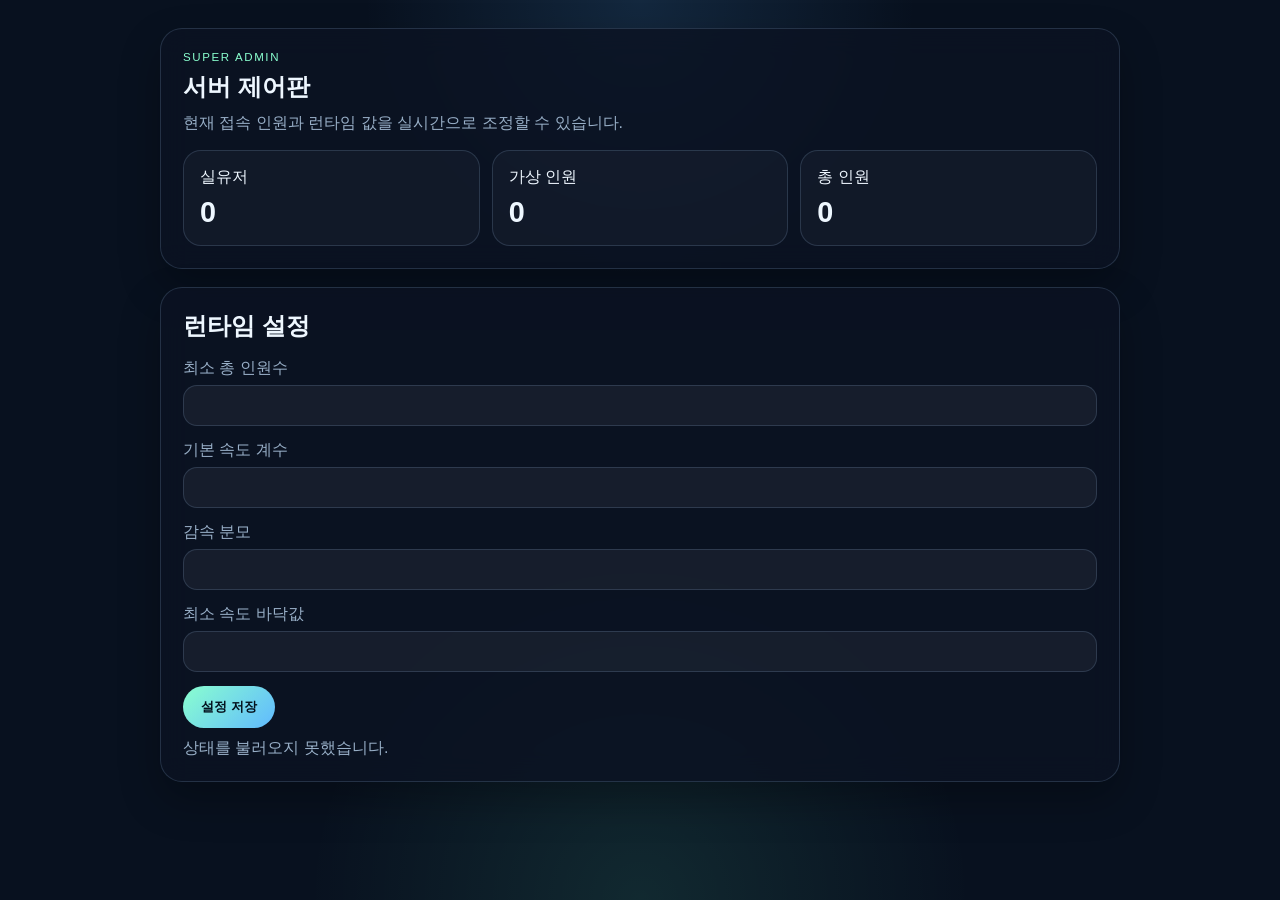
==== super.html @ c5995176 "첫 번째 커밋: 게임 서버 뼈대 및 HTTPS 설정 완료" ====
<!DOCTYPE html>
<html lang="ko">
<head>
  <meta charset="UTF-8">
  <meta name="viewport" content="width=device-width, initial-scale=1.0">
  <title>Super Admin</title>
  <style>
    :root {
      --bg: #08111f;
      --panel: rgba(11, 19, 35, 0.82);
      --line: rgba(167, 212, 255, 0.16);
      --text: #eef7ff;
      --muted: #98afc7;
      --accent: #8affcf;
    }

    * { box-sizing: border-box; }

    body {
      margin: 0;
      min-height: 100vh;
      font-family: "Segoe UI", "Apple SD Gothic Neo", sans-serif;
      color: var(--text);
      background:
        radial-gradient(circle at top, rgba(88, 180, 255, 0.14), transparent 25%),
        radial-gradient(circle at bottom, rgba(99, 255, 199, 0.1), transparent 30%),
        var(--bg);
      padding: 28px;
    }

    .wrap {
      max-width: 960px;
      margin: 0 auto;
      display: grid;
      gap: 18px;
    }

    .panel {
      background: var(--panel);
      border: 1px solid var(--line);
      border-radius: 22px;
      padding: 22px;
      box-shadow: 0 18px 40px rgba(0, 0, 0, 0.28);
      backdrop-filter: blur(14px);
    }

    h1, h2, p { margin: 0; }

    .eyebrow {
      color: var(--accent);
      letter-spacing: 0.14em;
      text-transform: uppercase;
      font-size: 0.72rem;
      margin-bottom: 8px;
    }

    .stats {
      display: grid;
      grid-template-columns: repeat(3, minmax(0, 1fr));
      gap: 12px;
      margin-top: 16px;
    }

    .stat {
      border: 1px solid var(--line);
      border-radius: 18px;
      padding: 16px;
      background: rgba(255,255,255,0.03);
    }

    .stat strong {
      display: block;
      margin-top: 8px;
      font-size: 1.8rem;
    }

    form {
      display: grid;
      gap: 14px;
      margin-top: 16px;
    }

    label {
      display: grid;
      gap: 6px;
      color: var(--muted);
    }

    input {
      width: 100%;
      padding: 12px 14px;
      border-radius: 14px;
      border: 1px solid var(--line);
      background: rgba(255,255,255,0.05);
      color: var(--text);
    }

    button {
      width: fit-content;
      padding: 12px 18px;
      border: 0;
      border-radius: 999px;
      background: linear-gradient(135deg, #8affcf, #60b9ff);
      color: #04111d;
      font-weight: 700;
      cursor: pointer;
    }

    .status {
      margin-top: 10px;
      color: var(--muted);
    }

    @media (max-width: 720px) {
      body { padding: 16px; }
      .stats { grid-template-columns: 1fr; }
    }
  </style>
</head>
<body>
  <main class="wrap">
    <section class="panel">
      <p class="eyebrow">Super Admin</p>
      <h1>서버 제어판</h1>
      <p class="status">현재 접속 인원과 런타임 값을 실시간으로 조정할 수 있습니다.</p>
      <div class="stats">
        <div class="stat">
          <span>실유저</span>
          <strong id="humanCount">0</strong>
        </div>
        <div class="stat">
          <span>가상 인원</span>
          <strong id="botCount">0</strong>
        </div>
        <div class="stat">
          <span>총 인원</span>
          <strong id="totalCount">0</strong>
        </div>
      </div>
    </section>

    <section class="panel">
      <h2>런타임 설정</h2>
      <form id="configForm">
        <label>
          최소 총 인원수
          <input id="minimumPlayers" type="number" min="0" step="1">
        </label>
        <label>
          기본 속도 계수
          <input id="baseSpeed" type="number" min="10" step="1">
        </label>
        <label>
          감속 분모
          <input id="speedDivisor" type="number" min="1" step="0.1">
        </label>
        <label>
          최소 속도 바닥값
          <input id="minimumSpeed" type="number" min="1" step="1">
        </label>
        <button type="submit">설정 저장</button>
      </form>
      <p id="saveStatus" class="status">서버 상태를 불러오는 중입니다.</p>
    </section>
  </main>

  <script>
    const humanCount = document.getElementById("humanCount");
    const botCount = document.getElementById("botCount");
    const totalCount = document.getElementById("totalCount");
    const minimumPlayers = document.getElementById("minimumPlayers");
    const baseSpeed = document.getElementById("baseSpeed");
    const speedDivisor = document.getElementById("speedDivisor");
    const minimumSpeed = document.getElementById("minimumSpeed");
    const saveStatus = document.getElementById("saveStatus");
    const configForm = document.getElementById("configForm");

    async function loadStatus() {
      try {
        const response = await fetch("/api/admin/status");
        if (!response.ok) throw new Error("status failed");
        const data = await response.json();
        humanCount.textContent = data.humanPlayers;
        botCount.textContent = data.botPlayers;
        totalCount.textContent = data.totalPlayers;
        minimumPlayers.value = data.config.minimumPlayers;
        baseSpeed.value = data.config.baseSpeed;
        speedDivisor.value = data.config.speedDivisor;
        minimumSpeed.value = data.config.minimumSpeed;
        saveStatus.textContent = "서버와 동기화되었습니다.";
      } catch {
        saveStatus.textContent = "상태를 불러오지 못했습니다.";
      }
    }

    configForm.addEventListener("submit", async (event) => {
      event.preventDefault();
      saveStatus.textContent = "저장 중입니다...";
      try {
        const response = await fetch("/api/admin/config", {
          method: "POST",
          headers: { "Content-Type": "application/json" },
          body: JSON.stringify({
            minimumPlayers: Number(minimumPlayers.value),
            baseSpeed: Number(baseSpeed.value),
            speedDivisor: Number(speedDivisor.value),
            minimumSpeed: Number(minimumSpeed.value),
          }),
        });
        if (!response.ok) throw new Error("save failed");
        saveStatus.textContent = "설정을 저장했습니다.";
        loadStatus();
      } catch {
        saveStatus.textContent = "설정 저장에 실패했습니다.";
      }
    });

    loadStatus();
    setInterval(loadStatus, 2000);
  </script>
</body>
</html>
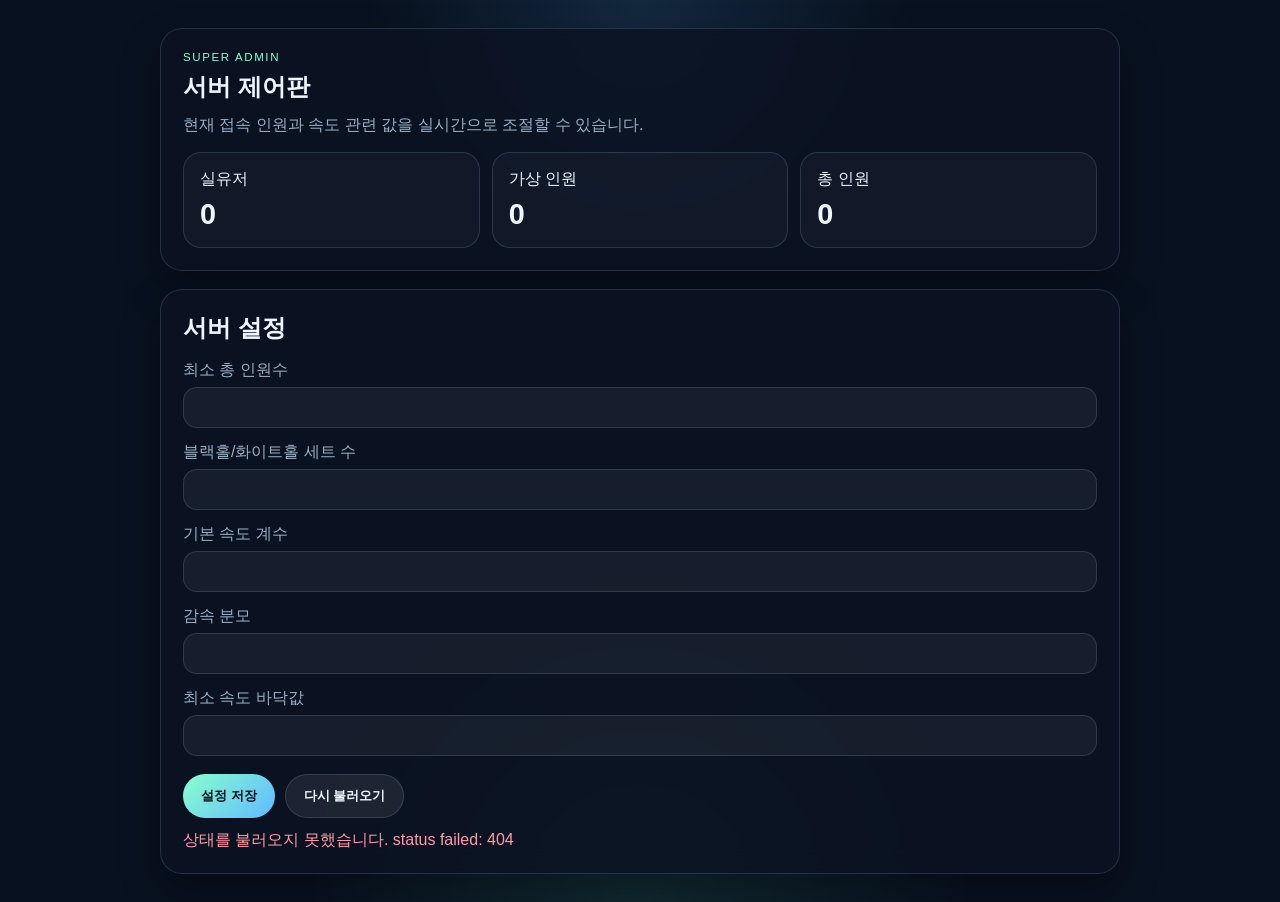
==== commit e751cb33: "chore: .gitignore에 .gocache 추가 및 정리" ====
--- a/super.html
+++ b/super.html
@@ -1,4 +1,4 @@
-<!DOCTYPE html>
+﻿<!DOCTYPE html>
 <html lang="ko">
 <head>
   <meta charset="UTF-8">
@@ -12,6 +12,7 @@
       --text: #eef7ff;
       --muted: #98afc7;
       --accent: #8affcf;
+      --danger: #ff9aa8;
     }
 
     * { box-sizing: border-box; }
@@ -95,6 +96,13 @@
       color: var(--text);
     }
 
+    .actions {
+      display: flex;
+      flex-wrap: wrap;
+      gap: 10px;
+      margin-top: 4px;
+    }
+
     button {
       width: fit-content;
       padding: 12px 18px;
@@ -106,9 +114,20 @@
       cursor: pointer;
     }
 
+    button.secondary {
+      background: rgba(255,255,255,0.08);
+      color: var(--text);
+      border: 1px solid var(--line);
+    }
+
     .status {
-      margin-top: 10px;
+      margin-top: 12px;
       color: var(--muted);
+      min-height: 1.2em;
+    }
+
+    .status.error {
+      color: var(--danger);
     }
 
     @media (max-width: 720px) {
@@ -122,7 +141,7 @@
     <section class="panel">
       <p class="eyebrow">Super Admin</p>
       <h1>서버 제어판</h1>
-      <p class="status">현재 접속 인원과 런타임 값을 실시간으로 조정할 수 있습니다.</p>
+      <p class="status">현재 접속 인원과 속도 관련 값을 실시간으로 조절할 수 있습니다.</p>
       <div class="stats">
         <div class="stat">
           <span>실유저</span>
@@ -140,13 +159,17 @@
     </section>
 
     <section class="panel">
-      <h2>런타임 설정</h2>
+      <h2>서버 설정</h2>
       <form id="configForm">
         <label>
           최소 총 인원수
           <input id="minimumPlayers" type="number" min="0" step="1">
         </label>
         <label>
+          블랙홀/화이트홀 세트 수
+          <input id="wormholePairs" type="number" min="0" step="1">
+        </label>
+        <label>
           기본 속도 계수
           <input id="baseSpeed" type="number" min="10" step="1">
         </label>
@@ -158,7 +181,10 @@
           최소 속도 바닥값
           <input id="minimumSpeed" type="number" min="1" step="1">
         </label>
-        <button type="submit">설정 저장</button>
+        <div class="actions">
+          <button type="submit">설정 저장</button>
+          <button id="refreshButton" class="secondary" type="button">다시 불러오기</button>
+        </div>
       </form>
       <p id="saveStatus" class="status">서버 상태를 불러오는 중입니다.</p>
     </section>
@@ -169,54 +195,109 @@
     const botCount = document.getElementById("botCount");
     const totalCount = document.getElementById("totalCount");
     const minimumPlayers = document.getElementById("minimumPlayers");
+    const wormholePairs = document.getElementById("wormholePairs");
     const baseSpeed = document.getElementById("baseSpeed");
     const speedDivisor = document.getElementById("speedDivisor");
     const minimumSpeed = document.getElementById("minimumSpeed");
     const saveStatus = document.getElementById("saveStatus");
     const configForm = document.getElementById("configForm");
-
-    async function loadStatus() {
+    const refreshButton = document.getElementById("refreshButton");
+
+    const inputs = [minimumPlayers, wormholePairs, baseSpeed, speedDivisor, minimumSpeed];
+    let isDirty = false;
+    let isSaving = false;
+
+    function setStatus(text, isError = false) {
+      saveStatus.textContent = text;
+      saveStatus.classList.toggle("error", isError);
+    }
+
+    function applyConfig(config) {
+      minimumPlayers.value = config.minimumPlayers;
+      wormholePairs.value = config.wormholePairs;
+      baseSpeed.value = config.baseSpeed;
+      speedDivisor.value = config.speedDivisor;
+      minimumSpeed.value = config.minimumSpeed;
+      isDirty = false;
+    }
+
+    async function loadStatus(force = false) {
+      if (!force && (isDirty || isSaving)) {
+        return;
+      }
+
       try {
-        const response = await fetch("/api/admin/status");
-        if (!response.ok) throw new Error("status failed");
+        const response = await fetch(`/api/admin/status?t=${Date.now()}`, {
+          credentials: "same-origin",
+          cache: "no-store",
+        });
+        if (!response.ok) {
+          throw new Error(`status failed: ${response.status}`);
+        }
+
         const data = await response.json();
         humanCount.textContent = data.humanPlayers;
         botCount.textContent = data.botPlayers;
         totalCount.textContent = data.totalPlayers;
-        minimumPlayers.value = data.config.minimumPlayers;
-        baseSpeed.value = data.config.baseSpeed;
-        speedDivisor.value = data.config.speedDivisor;
-        minimumSpeed.value = data.config.minimumSpeed;
-        saveStatus.textContent = "서버와 동기화되었습니다.";
-      } catch {
-        saveStatus.textContent = "상태를 불러오지 못했습니다.";
+        applyConfig(data.config);
+        setStatus("서버와 동기화되었습니다.");
+      } catch (error) {
+        setStatus(`상태를 불러오지 못했습니다. ${error.message}`, true);
       }
     }
+
+    inputs.forEach((input) => {
+      input.addEventListener("input", () => {
+        isDirty = true;
+        setStatus("수정 중입니다. 저장하면 바로 반영됩니다.");
+      });
+    });
+
+    refreshButton.addEventListener("click", () => {
+      loadStatus(true);
+    });
 
     configForm.addEventListener("submit", async (event) => {
       event.preventDefault();
-      saveStatus.textContent = "저장 중입니다...";
+      isSaving = true;
+      setStatus("설정을 저장하는 중입니다...");
+
       try {
+        const payload = {
+          minimumPlayers: Number(minimumPlayers.value),
+          wormholePairs: Number(wormholePairs.value),
+          baseSpeed: Number(baseSpeed.value),
+          speedDivisor: Number(speedDivisor.value),
+          minimumSpeed: Number(minimumSpeed.value),
+        };
+
         const response = await fetch("/api/admin/config", {
           method: "POST",
           headers: { "Content-Type": "application/json" },
-          body: JSON.stringify({
-            minimumPlayers: Number(minimumPlayers.value),
-            baseSpeed: Number(baseSpeed.value),
-            speedDivisor: Number(speedDivisor.value),
-            minimumSpeed: Number(minimumSpeed.value),
-          }),
+          credentials: "same-origin",
+          cache: "no-store",
+          body: JSON.stringify(payload),
         });
-        if (!response.ok) throw new Error("save failed");
-        saveStatus.textContent = "설정을 저장했습니다.";
-        loadStatus();
-      } catch {
-        saveStatus.textContent = "설정 저장에 실패했습니다.";
+
+        if (!response.ok) {
+          throw new Error(`save failed: ${response.status}`);
+        }
+
+        const savedConfig = await response.json();
+        applyConfig(savedConfig);
+        setStatus("설정이 저장되어 서버에 즉시 반영되었습니다.");
+        await loadStatus(true);
+      } catch (error) {
+        setStatus(`설정 저장에 실패했습니다. ${error.message}`, true);
+      } finally {
+        isSaving = false;
       }
     });
 
-    loadStatus();
-    setInterval(loadStatus, 2000);
+    loadStatus(true);
+    setInterval(() => {
+      loadStatus(false);
+    }, 2000);
   </script>
 </body>
 </html>
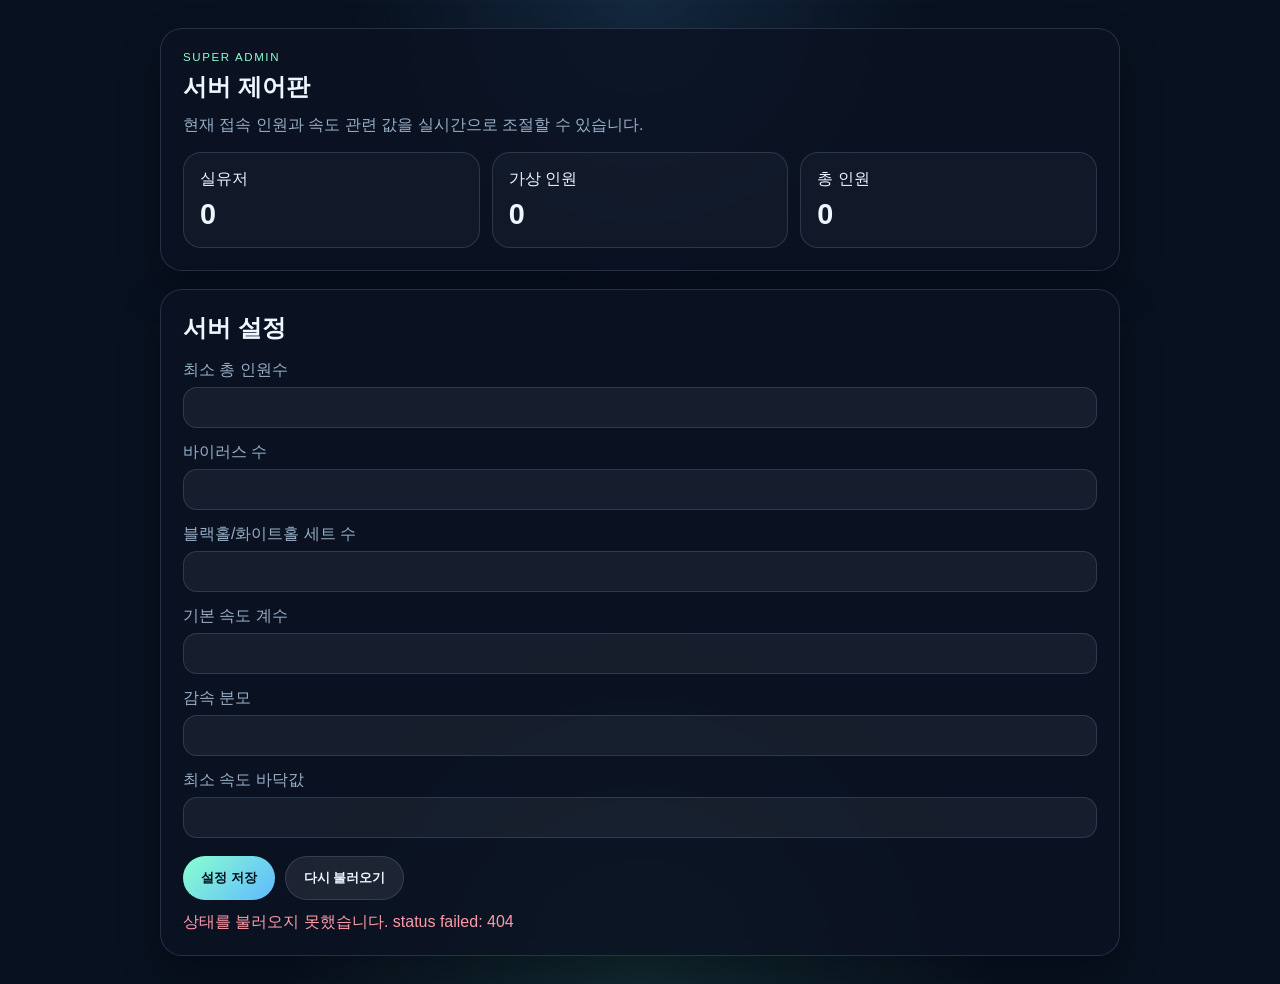
==== commit ca5495e5: "chore: 그냥수정" ====
--- a/super.html
+++ b/super.html
@@ -166,6 +166,10 @@
           <input id="minimumPlayers" type="number" min="0" step="1">
         </label>
         <label>
+          바이러스 수
+          <input id="cactusCount" type="number" min="0" step="1">
+        </label>
+        <label>
           블랙홀/화이트홀 세트 수
           <input id="wormholePairs" type="number" min="0" step="1">
         </label>
@@ -195,6 +199,7 @@
     const botCount = document.getElementById("botCount");
     const totalCount = document.getElementById("totalCount");
     const minimumPlayers = document.getElementById("minimumPlayers");
+    const cactusCount = document.getElementById("cactusCount");
     const wormholePairs = document.getElementById("wormholePairs");
     const baseSpeed = document.getElementById("baseSpeed");
     const speedDivisor = document.getElementById("speedDivisor");
@@ -203,7 +208,7 @@
     const configForm = document.getElementById("configForm");
     const refreshButton = document.getElementById("refreshButton");
 
-    const inputs = [minimumPlayers, wormholePairs, baseSpeed, speedDivisor, minimumSpeed];
+    const inputs = [minimumPlayers, cactusCount, wormholePairs, baseSpeed, speedDivisor, minimumSpeed];
     let isDirty = false;
     let isSaving = false;
 
@@ -214,6 +219,7 @@
 
     function applyConfig(config) {
       minimumPlayers.value = config.minimumPlayers;
+      cactusCount.value = config.cactusCount;
       wormholePairs.value = config.wormholePairs;
       baseSpeed.value = config.baseSpeed;
       speedDivisor.value = config.speedDivisor;
@@ -265,6 +271,7 @@
       try {
         const payload = {
           minimumPlayers: Number(minimumPlayers.value),
+          cactusCount: Number(cactusCount.value),
           wormholePairs: Number(wormholePairs.value),
           baseSpeed: Number(baseSpeed.value),
           speedDivisor: Number(speedDivisor.value),
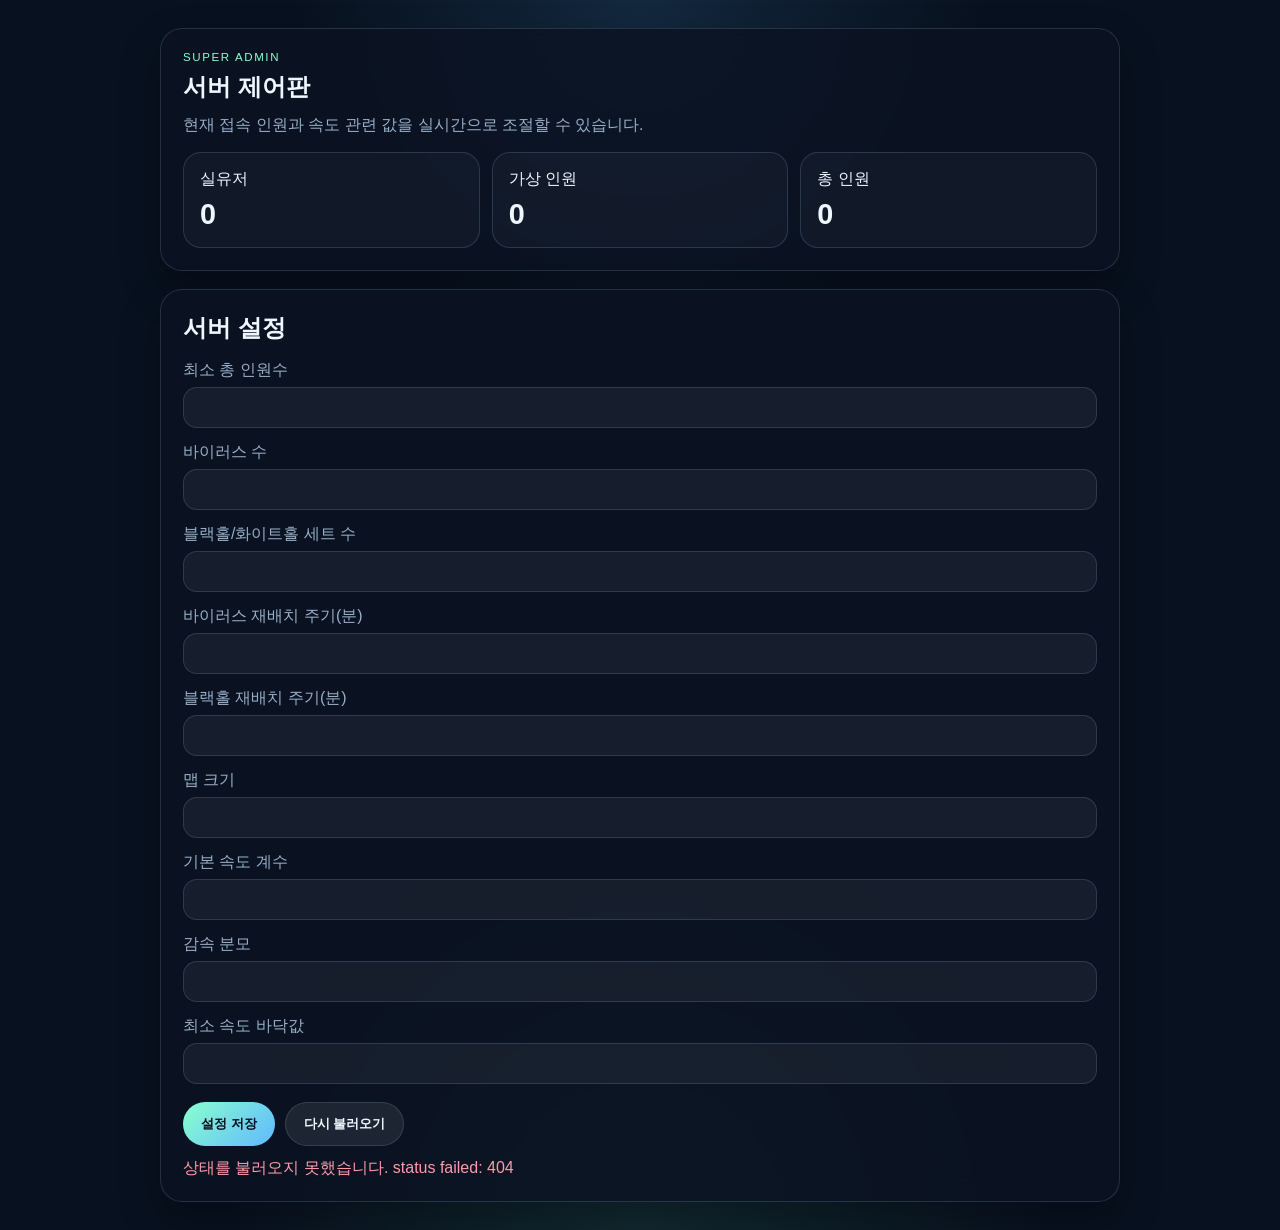
==== commit 5491989d: "몇가지 기능추가" ====
--- a/super.html
+++ b/super.html
@@ -174,6 +174,18 @@
           <input id="wormholePairs" type="number" min="0" step="1">
         </label>
         <label>
+          바이러스 재배치 주기(분)
+          <input id="cactusRelocateMinutes" type="number" min="0" step="1">
+        </label>
+        <label>
+          블랙홀 재배치 주기(분)
+          <input id="wormholeRelocateMinutes" type="number" min="0" step="1">
+        </label>
+        <label>
+          맵 크기
+          <input id="worldSize" type="number" min="1600" max="7200" step="100">
+        </label>
+        <label>
           기본 속도 계수
           <input id="baseSpeed" type="number" min="10" step="1">
         </label>
@@ -201,6 +213,9 @@
     const minimumPlayers = document.getElementById("minimumPlayers");
     const cactusCount = document.getElementById("cactusCount");
     const wormholePairs = document.getElementById("wormholePairs");
+    const cactusRelocateMinutes = document.getElementById("cactusRelocateMinutes");
+    const wormholeRelocateMinutes = document.getElementById("wormholeRelocateMinutes");
+    const worldSize = document.getElementById("worldSize");
     const baseSpeed = document.getElementById("baseSpeed");
     const speedDivisor = document.getElementById("speedDivisor");
     const minimumSpeed = document.getElementById("minimumSpeed");
@@ -208,7 +223,7 @@
     const configForm = document.getElementById("configForm");
     const refreshButton = document.getElementById("refreshButton");
 
-    const inputs = [minimumPlayers, cactusCount, wormholePairs, baseSpeed, speedDivisor, minimumSpeed];
+    const inputs = [minimumPlayers, cactusCount, wormholePairs, cactusRelocateMinutes, wormholeRelocateMinutes, worldSize, baseSpeed, speedDivisor, minimumSpeed];
     let isDirty = false;
     let isSaving = false;
 
@@ -221,6 +236,9 @@
       minimumPlayers.value = config.minimumPlayers;
       cactusCount.value = config.cactusCount;
       wormholePairs.value = config.wormholePairs;
+      cactusRelocateMinutes.value = Math.floor((config.cactusRelocateSeconds || 0) / 60);
+      wormholeRelocateMinutes.value = Math.floor((config.wormholeRelocateSeconds || 0) / 60);
+      worldSize.value = config.worldSize;
       baseSpeed.value = config.baseSpeed;
       speedDivisor.value = config.speedDivisor;
       minimumSpeed.value = config.minimumSpeed;
@@ -273,6 +291,9 @@
           minimumPlayers: Number(minimumPlayers.value),
           cactusCount: Number(cactusCount.value),
           wormholePairs: Number(wormholePairs.value),
+          cactusRelocateSeconds: Number(cactusRelocateMinutes.value) * 60,
+          wormholeRelocateSeconds: Number(wormholeRelocateMinutes.value) * 60,
+          worldSize: Number(worldSize.value),
           baseSpeed: Number(baseSpeed.value),
           speedDivisor: Number(speedDivisor.value),
           minimumSpeed: Number(minimumSpeed.value),
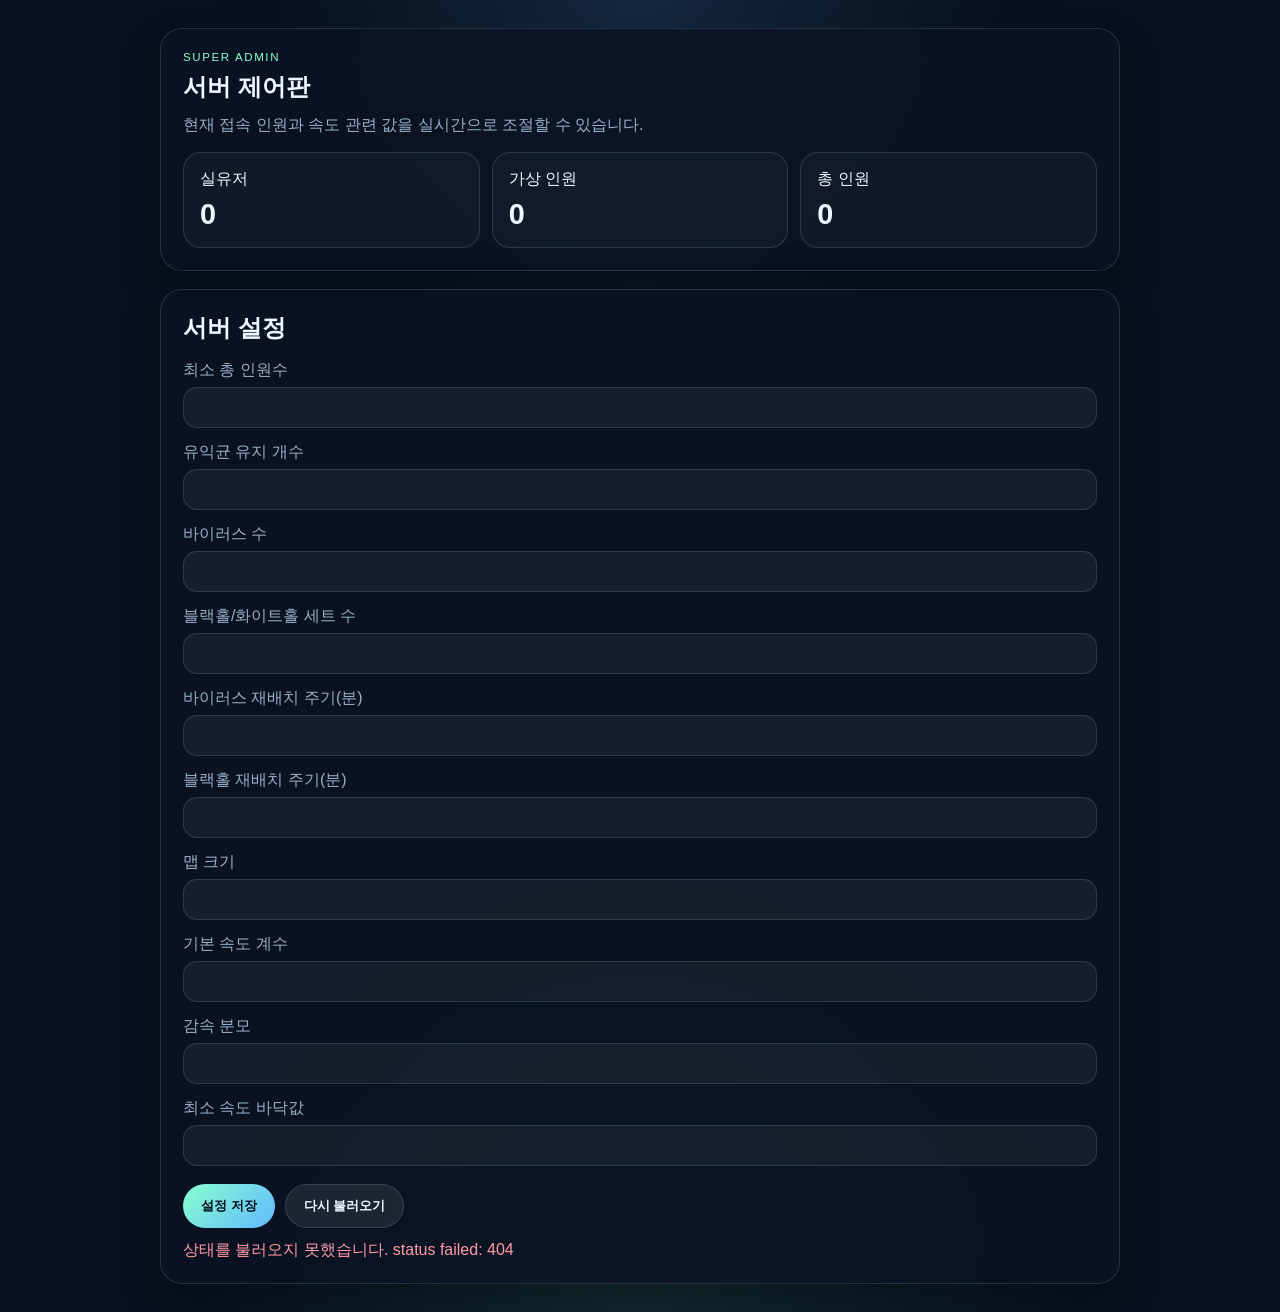
==== commit e2a72cd1: "업그레이드 기능 추가" ====
--- a/super.html
+++ b/super.html
@@ -166,6 +166,10 @@
           <input id="minimumPlayers" type="number" min="0" step="1">
         </label>
         <label>
+          유익균 유지 개수
+          <input id="probioticCount" type="number" min="0" step="1">
+        </label>
+        <label>
           바이러스 수
           <input id="cactusCount" type="number" min="0" step="1">
         </label>
@@ -211,6 +215,7 @@
     const botCount = document.getElementById("botCount");
     const totalCount = document.getElementById("totalCount");
     const minimumPlayers = document.getElementById("minimumPlayers");
+    const probioticCount = document.getElementById("probioticCount");
     const cactusCount = document.getElementById("cactusCount");
     const wormholePairs = document.getElementById("wormholePairs");
     const cactusRelocateMinutes = document.getElementById("cactusRelocateMinutes");
@@ -223,7 +228,7 @@
     const configForm = document.getElementById("configForm");
     const refreshButton = document.getElementById("refreshButton");
 
-    const inputs = [minimumPlayers, cactusCount, wormholePairs, cactusRelocateMinutes, wormholeRelocateMinutes, worldSize, baseSpeed, speedDivisor, minimumSpeed];
+    const inputs = [minimumPlayers, probioticCount, cactusCount, wormholePairs, cactusRelocateMinutes, wormholeRelocateMinutes, worldSize, baseSpeed, speedDivisor, minimumSpeed];
     let isDirty = false;
     let isSaving = false;
 
@@ -234,6 +239,7 @@
 
     function applyConfig(config) {
       minimumPlayers.value = config.minimumPlayers;
+      probioticCount.value = config.probioticCount;
       cactusCount.value = config.cactusCount;
       wormholePairs.value = config.wormholePairs;
       cactusRelocateMinutes.value = Math.floor((config.cactusRelocateSeconds || 0) / 60);
@@ -289,6 +295,7 @@
       try {
         const payload = {
           minimumPlayers: Number(minimumPlayers.value),
+          probioticCount: Number(probioticCount.value),
           cactusCount: Number(cactusCount.value),
           wormholePairs: Number(wormholePairs.value),
           cactusRelocateSeconds: Number(cactusRelocateMinutes.value) * 60,
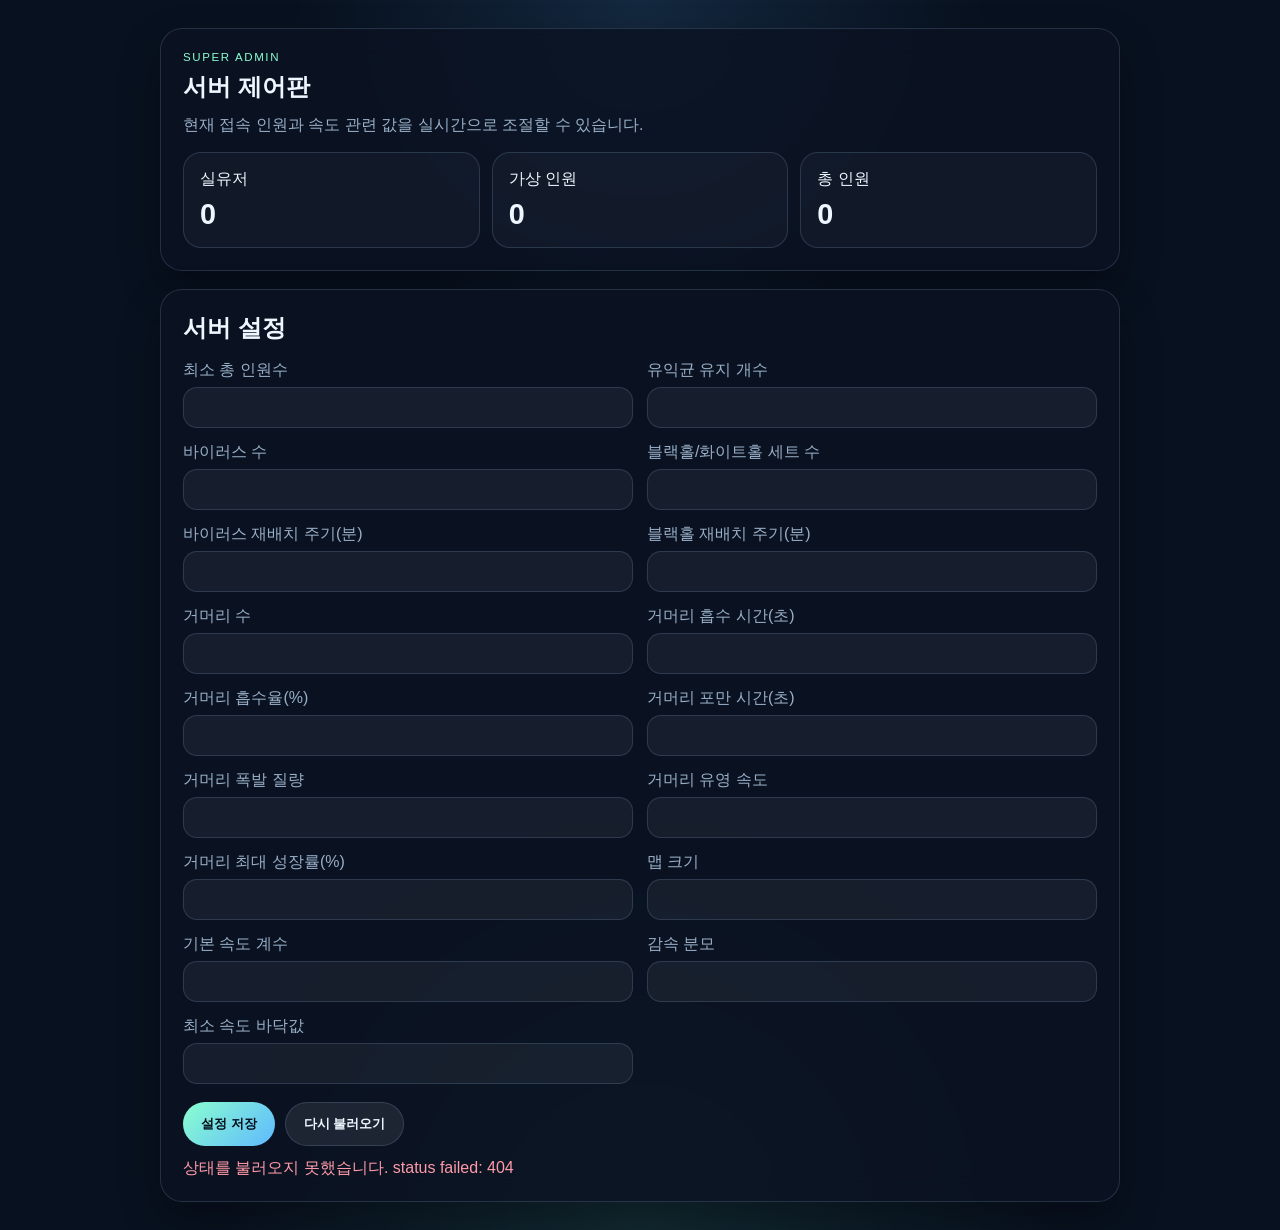
==== commit 48ebb2ed: "chore: 그래픽 개선 및 거머리 바이러스 추가" ====
--- a/super.html
+++ b/super.html
@@ -77,6 +77,7 @@
 
     form {
       display: grid;
+      grid-template-columns: repeat(2, minmax(0, 1fr));
       gap: 14px;
       margin-top: 16px;
     }
@@ -97,6 +98,7 @@
     }
 
     .actions {
+      grid-column: 1 / -1;
       display: flex;
       flex-wrap: wrap;
       gap: 10px;
@@ -133,6 +135,7 @@
     @media (max-width: 720px) {
       body { padding: 16px; }
       .stats { grid-template-columns: 1fr; }
+      form { grid-template-columns: 1fr; }
     }
   </style>
 </head>
@@ -186,6 +189,34 @@
           <input id="wormholeRelocateMinutes" type="number" min="0" step="1">
         </label>
         <label>
+          거머리 수
+          <input id="leechCount" type="number" min="0" max="80" step="1">
+        </label>
+        <label>
+          거머리 흡수 시간(초)
+          <input id="leechAttachSeconds" type="number" min="5" max="120" step="1">
+        </label>
+        <label>
+          거머리 흡수율(%)
+          <input id="leechDrainPercent" type="number" step="1">
+        </label>
+        <label>
+          거머리 포만 시간(초)
+          <input id="leechFedCooldownSeconds" type="number" min="0" max="60" step="1">
+        </label>
+        <label>
+          거머리 폭발 질량
+          <input id="leechMaxMass" type="number" step="1">
+        </label>
+        <label>
+          거머리 유영 속도
+          <input id="leechSwimSpeed" type="number" min="5" max="180" step="1">
+        </label>
+        <label>
+          거머리 최대 성장률(%)
+          <input id="leechMaxGrowthPercent" type="number" step="1">
+        </label>
+        <label>
           맵 크기
           <input id="worldSize" type="number" min="1600" max="7200" step="100">
         </label>
@@ -220,6 +251,13 @@
     const wormholePairs = document.getElementById("wormholePairs");
     const cactusRelocateMinutes = document.getElementById("cactusRelocateMinutes");
     const wormholeRelocateMinutes = document.getElementById("wormholeRelocateMinutes");
+    const leechCount = document.getElementById("leechCount");
+    const leechAttachSeconds = document.getElementById("leechAttachSeconds");
+    const leechDrainPercent = document.getElementById("leechDrainPercent");
+    const leechFedCooldownSeconds = document.getElementById("leechFedCooldownSeconds");
+    const leechMaxMass = document.getElementById("leechMaxMass");
+    const leechSwimSpeed = document.getElementById("leechSwimSpeed");
+    const leechMaxGrowthPercent = document.getElementById("leechMaxGrowthPercent");
     const worldSize = document.getElementById("worldSize");
     const baseSpeed = document.getElementById("baseSpeed");
     const speedDivisor = document.getElementById("speedDivisor");
@@ -228,7 +266,25 @@
     const configForm = document.getElementById("configForm");
     const refreshButton = document.getElementById("refreshButton");
 
-    const inputs = [minimumPlayers, probioticCount, cactusCount, wormholePairs, cactusRelocateMinutes, wormholeRelocateMinutes, worldSize, baseSpeed, speedDivisor, minimumSpeed];
+    const inputs = [
+      minimumPlayers,
+      probioticCount,
+      cactusCount,
+      wormholePairs,
+      cactusRelocateMinutes,
+      wormholeRelocateMinutes,
+      leechCount,
+      leechAttachSeconds,
+      leechDrainPercent,
+      leechFedCooldownSeconds,
+      leechMaxMass,
+      leechSwimSpeed,
+      leechMaxGrowthPercent,
+      worldSize,
+      baseSpeed,
+      speedDivisor,
+      minimumSpeed,
+    ];
     let isDirty = false;
     let isSaving = false;
 
@@ -244,6 +300,13 @@
       wormholePairs.value = config.wormholePairs;
       cactusRelocateMinutes.value = Math.floor((config.cactusRelocateSeconds || 0) / 60);
       wormholeRelocateMinutes.value = Math.floor((config.wormholeRelocateSeconds || 0) / 60);
+      leechCount.value = config.leechCount ?? 12;
+      leechAttachSeconds.value = config.leechAttachSeconds ?? 30;
+      leechDrainPercent.value = config.leechDrainPercent ?? 30;
+      leechFedCooldownSeconds.value = config.leechFedCooldownSeconds ?? 10;
+      leechMaxMass.value = config.leechMaxMass ?? 120;
+      leechSwimSpeed.value = config.leechSwimSpeed ?? 38;
+      leechMaxGrowthPercent.value = Math.round(((config.leechMaxSizeScale || 1.1) - 1) * 100);
       worldSize.value = config.worldSize;
       baseSpeed.value = config.baseSpeed;
       speedDivisor.value = config.speedDivisor;
@@ -300,6 +363,13 @@
           wormholePairs: Number(wormholePairs.value),
           cactusRelocateSeconds: Number(cactusRelocateMinutes.value) * 60,
           wormholeRelocateSeconds: Number(wormholeRelocateMinutes.value) * 60,
+          leechCount: Number(leechCount.value),
+          leechAttachSeconds: Number(leechAttachSeconds.value),
+          leechDrainPercent: Number(leechDrainPercent.value),
+          leechFedCooldownSeconds: Number(leechFedCooldownSeconds.value),
+          leechMaxMass: Number(leechMaxMass.value),
+          leechSwimSpeed: Number(leechSwimSpeed.value),
+          leechMaxSizeScale: 1 + Number(leechMaxGrowthPercent.value) / 100,
           worldSize: Number(worldSize.value),
           baseSpeed: Number(baseSpeed.value),
           speedDivisor: Number(speedDivisor.value),
